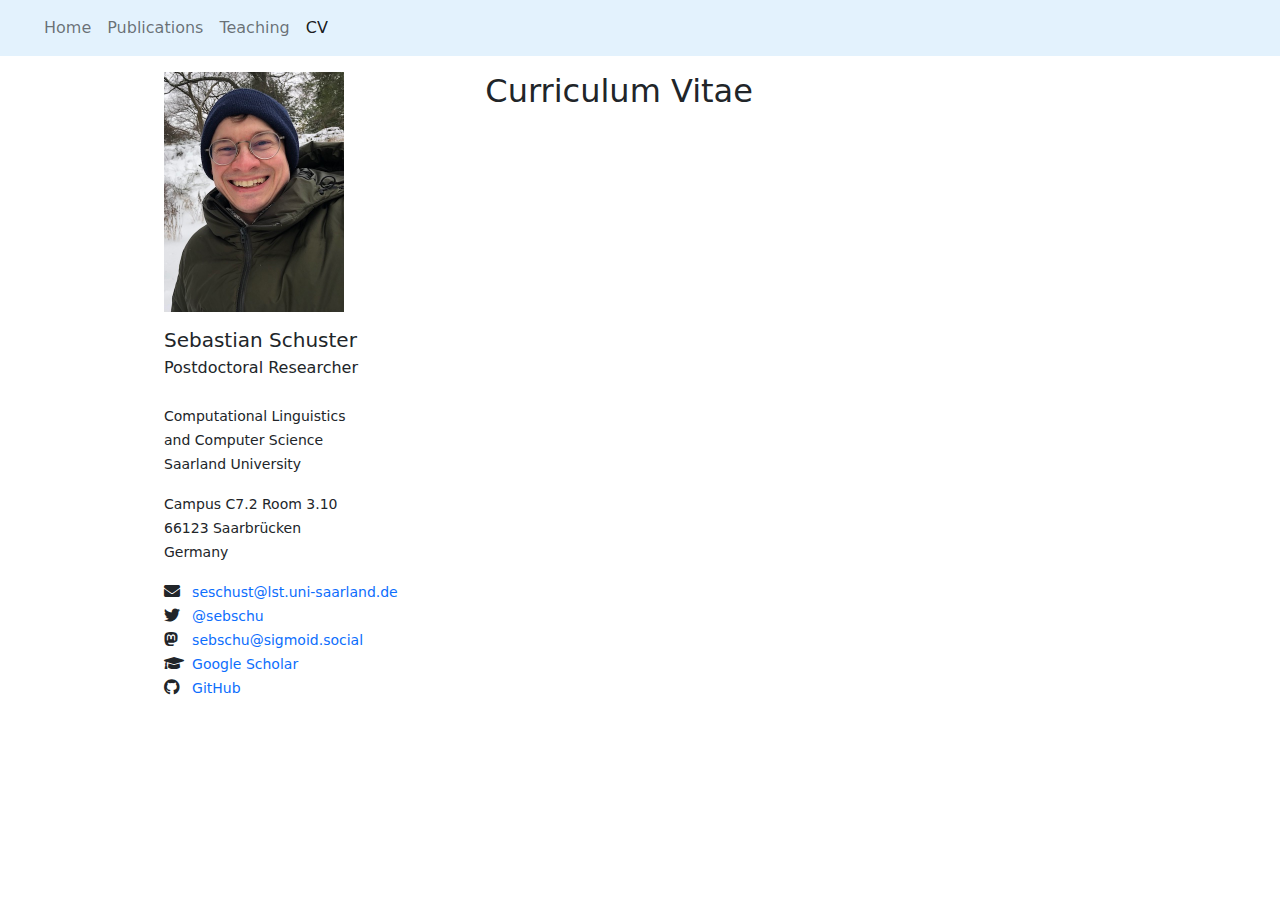
==== cv.html @ 92bc9b6d "teaching and cv" ====
<!doctype html>
<html lang="en">

<head>
  <meta charset="utf-8">
  <meta http-equiv="X-UA-Compatible" content="IE=edge">
  <meta name="viewport" content="width=device-width, initial-scale=1">
  <!-- The above 3 meta tags *must* come first in the head; any other head content must come *after* these tags -->
  <title>Sebastian Schuster | Saarland University</title>

  <!-- Bootstrap -->
  <link rel="stylesheet" href="./lib/bootstrap-5.2.3-dist/css/bootstrap.min.css">
  <link rel="stylesheet" href="./css/main.css">
  <!-- HTML5 shim and Respond.js for IE8 support of HTML5 elements and media queries -->
  <!-- WARNING: Respond.js doesn't work if you view the page via file:// -->
  <!--[if lt IE 9]>
      <script src="https://cdn.jsdelivr.net/npm/html5shiv@3.7.3/dist/html5shiv.min.js"></script>
      <script src="https://cdn.jsdelivr.net/npm/respond.js@1.4.2/dest/respond.min.js"></script>
    <![endif]-->

  <link href="./lib/fontawesome-free/css/all.min.css" rel="stylesheet" type="text/css">
  <link href="./lib/fontawesome-free/css/brands.min.css" rel="stylesheet" type="text/css">


</head>

<body>
  <nav class="navbar navbar-expand-md">
    <div class="container-fluid">
      <button class="navbar-toggler" type="button" data-bs-toggle="collapse" data-bs-target="#navbarSupportedContent"
        aria-controls="navbarSupportedContent" aria-expanded="false" aria-label="Toggle navigation">
        <span class="navbar-toggler-icon"></span>
      </button>
      <div class="collapse navbar-collapse ps-4" id="navbarSupportedContent">
        <ul class="nav navbar-nav">
          <li class="nav-item"><a class="nav-link" href="index">Home</a></li>
          <li class="nav-item"><a class="nav-link" href="/publications">Publications</a></li>
          <li class="nav-item"><a class="nav-link" href="/teaching">Teaching</a></li>
          <li class="nav-item"><a class="nav-link active" href="/cv">CV</a></li>
        </ul>
      </div>
      <!--/.nav-collapse -->
    </div>
  </nav>
  <div class="container mt-3">
    <div class="row">

      <div class="col-sm-6 col-md-4  col-12">
        <div class="container">
          <div class="row">
            <div class="col-sm-12 col-6 portrait-image-container">
              <p><img class="portrait-image" src="./img/sebastian-schuster.jpg" alt="Portrait of Sebastian Schuster"
                  width="180" height="240"></p>
            </div>
            <div class="col-sm-12 col-6">
              <h5 class="mb-1">Sebastian Schuster</h5>
              <p class="my-0">Postdoctoral Researcher</p>
              <p class=""><br>
                <small>Computational Linguistics<br>and Computer Science<br>
                  Saarland University</small>
              </p>
            </div>
          </div>
          <div class="contact-links">
            <p><small>Campus C7.2 Room 3.10<br>
                66123 Saarbrücken<br>
                Germany</small></p>

            <p class="my-0"><i class="fas fa-envelope"></i> <small><a
                  href="mailto:seschust@lst.uni-saarland.de">seschust@lst.uni-saarland.de</a></small></p>
            <p class="my-0"><i class="fab fa-twitter"></i> <small><a
                  href="https://twitter.com/sebschu">@sebschu</a></small></p>
            <p class="my-0"><i class="fab fa-mastodon"></i> <small><a
                  href="https://sigmoid.social/@sebschu">sebschu@sigmoid.social</a></small></p>
            <p class="my-0"><i class="fas fa-graduation-cap"></i> <small><a
                  href="https://scholar.google.com/citations?user=DU58eCoAAAAJ">Google Scholar</a></small></p>
            <p class="mt-0 mb-5"><i class="fab fa-github"></i> <small><a
                  href="https://github.com/sebschu">GitHub</a></small></p>
          </div>
        </div>
        <hr class="d-sm-none d-block">
      </div>


      <div class="col-sm-6 col-md-8  col-12 small publications-list">
        <h2>Curriculum Vitae</h2>
        <a 
        href="https://www.dropbox.com/s/5e93zn6kxd8pr4d/cv.pdf?dl=0" 
        class="dropbox-embed"
      ></a>
        <script type="text/javascript" src="https://www.dropbox.com/static/api/2/dropins.js" id="dropboxjs" data-app-key="6cxaenon25q20oa"></script>


      </div>

    </div>

  </div>
  <!-- jQuery (necessary for Bootstrap's JavaScript plugins) -->
  <script src="https://code.jquery.com/jquery-1.12.4.min.js"
    integrity="sha384-nvAa0+6Qg9clwYCGGPpDQLVpLNn0fRaROjHqs13t4Ggj3Ez50XnGQqc/r8MhnRDZ"
    crossorigin="anonymous"></script>
  <!-- Include all compiled plugins (below), or include individual files as needed -->
  <script src="./lib/bootstrap-5.2.3-dist/js/bootstrap.min.js"></script>
</body>

</html>
---- css/main.css ----
/* Space out content a bit */
body {
  padding-top: 0px;
  padding-bottom: 20px;
}

.contact-links a {
  text-decoration: none;
}

.contact-links .fas, .contact-links .fab {
  width: 23px;
}

.navbar {
  background-color: #e3f2fd;
}

/* Everything but the jumbotron gets side spacing for mobile first views */
.header,
.marketing,
.footer {
  padding-right: 15px;
  padding-left: 15px;
}

/* Custom page header */
.header {
  padding-bottom: 20px;
  border-bottom: 1px solid #e5e5e5;
}
.header h3 {
  margin-top: 0;
  margin-bottom: 0;
  line-height: 40px; /* Make the masthead heading the same height as the navigation */
}

/* Custom page footer */
.footer {
  padding-top: 19px;
  color: #777;
  border-top: 1px solid #e5e5e5;
}


.publications-list .btn-sm {
  font-size: 0.65rem;
  --bs-btn-padding-y: 0;
  
}

@media (max-width: 400px) {
  .portrait-image {
    width: 140px;
    height: 187px;
  }
}

@media (max-width: 300px) {
  .portrait-image-container {
    display: none;
  }
}

/* Customize container */
@media (min-width: 768px) {
  .container {
    max-width: 1000px;
  }
}
.container-narrow > hr {
  margin: 30px 0;
}

/* Main marketing message and sign up button */
.jumbotron {
  text-align: center;
  border-bottom: 1px solid #e5e5e5;
}
.jumbotron .btn {
  padding: 14px 24px;
  font-size: 21px;
}

/* Supporting marketing content */
.marketing {
  margin: 40px 0;
}
.marketing p + h4 {
  margin-top: 28px;
}

/* Responsive: Portrait tablets and up */
@media screen and (min-width: 768px) {
  /* Remove the padding we set earlier */
  .header,
  .marketing,
  .footer {
    padding-right: 0;
    padding-left: 0;
  }
  .header {
    margin-bottom: 30px;
  }
  .jumbotron {
    border-bottom: 0;
  }
}
---- lib/fontawesome-free/css/brands.min.css ----
/*!
 * Font Awesome Free 5.15.4 by @fontawesome - https://fontawesome.com
 * License - https://fontawesome.com/license/free (Icons: CC BY 4.0, Fonts: SIL OFL 1.1, Code: MIT License)
 */
@font-face{font-family:"Font Awesome 5 Brands";font-style:normal;font-weight:400;font-display:block;src:url(../webfonts/fa-brands-400.eot);src:url(../webfonts/fa-brands-400.eot?#iefix) format("embedded-opentype"),url(../webfonts/fa-brands-400.woff2) format("woff2"),url(../webfonts/fa-brands-400.woff) format("woff"),url(../webfonts/fa-brands-400.ttf) format("truetype"),url(../webfonts/fa-brands-400.svg#fontawesome) format("svg")}.fab{font-family:"Font Awesome 5 Brands";font-weight:400}
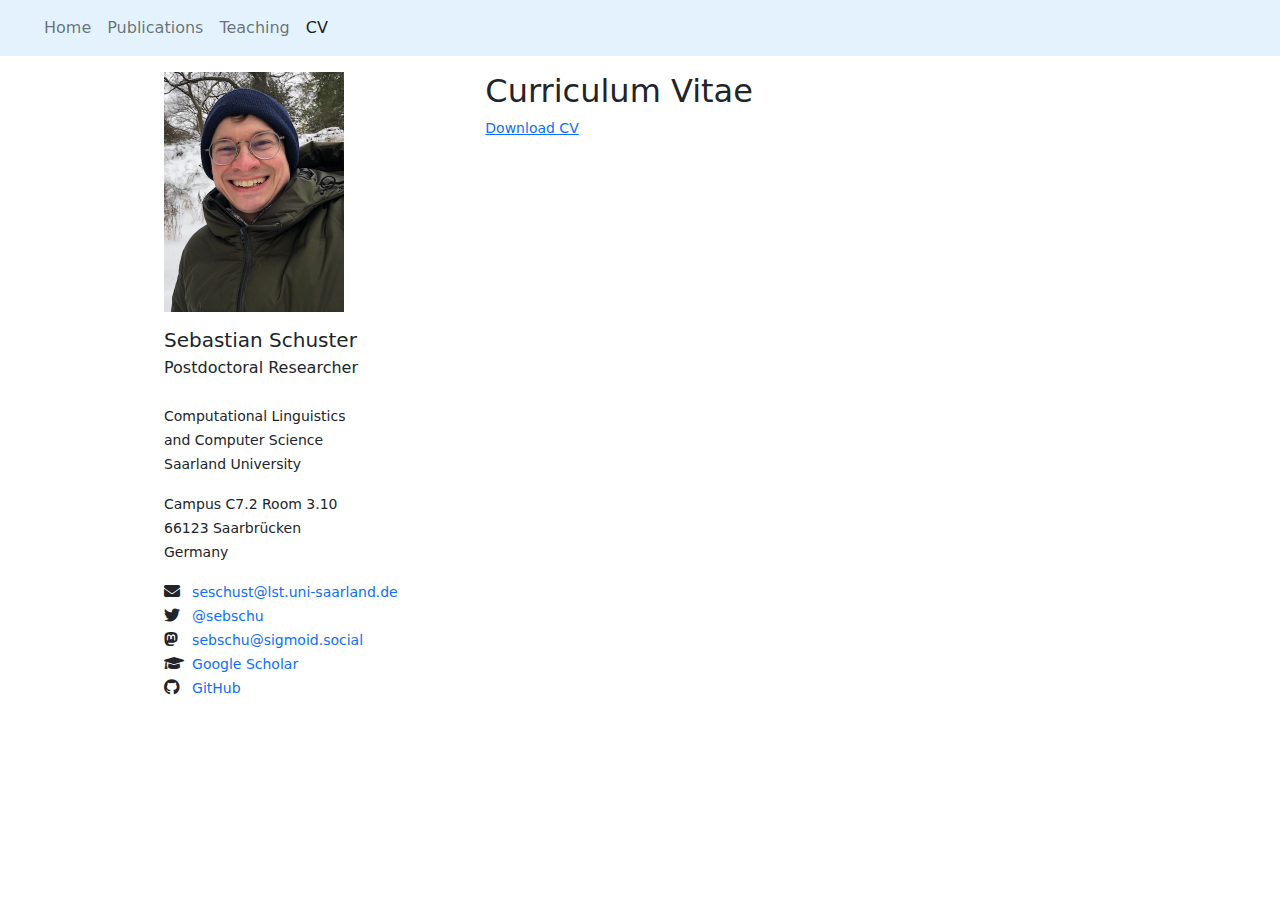
==== commit 1f0e2c9a: "update cv" ====
--- a/cv.html
+++ b/cv.html
@@ -84,12 +84,14 @@
 
       <div class="col-sm-6 col-md-8  col-12 small publications-list">
         <h2>Curriculum Vitae</h2>
+        <p><a href="https://www.dropbox.com/s/5e93zn6kxd8pr4d/cv.pdf?dl=1">Download CV</a></p>
+        <div class="d-none d-md-block">
         <a 
         href="https://www.dropbox.com/s/5e93zn6kxd8pr4d/cv.pdf?dl=0" 
         class="dropbox-embed"
       ></a>
         <script type="text/javascript" src="https://www.dropbox.com/static/api/2/dropins.js" id="dropboxjs" data-app-key="6cxaenon25q20oa"></script>
-
+      </div>
 
       </div>
 
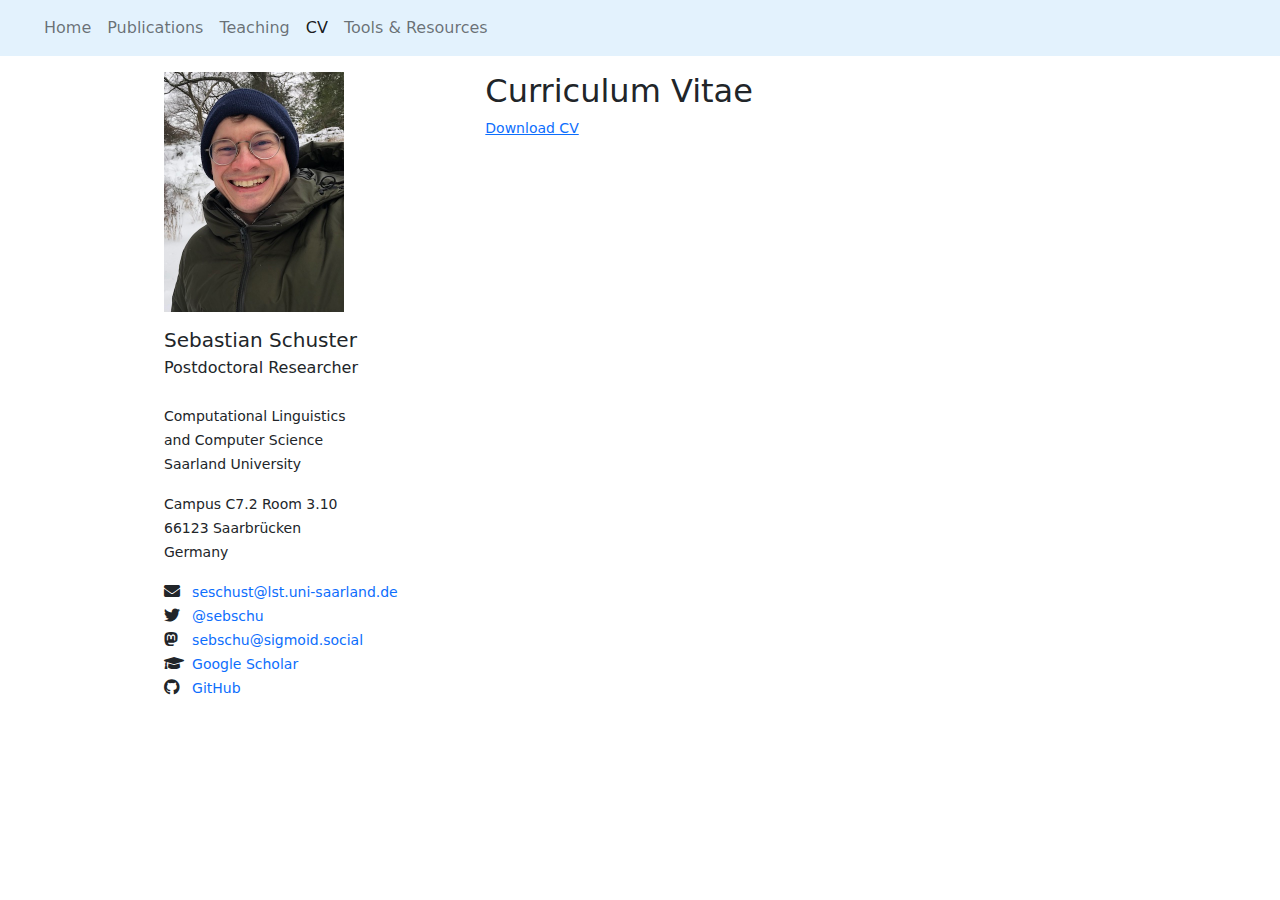
==== commit 347e6047: "add tools page" ====
--- a/cv.html
+++ b/cv.html
@@ -37,6 +37,7 @@
           <li class="nav-item"><a class="nav-link" href="/publications">Publications</a></li>
           <li class="nav-item"><a class="nav-link" href="/teaching">Teaching</a></li>
           <li class="nav-item"><a class="nav-link active" href="/cv">CV</a></li>
+          <li class="nav-item"><a class="nav-link" href="/tools">Tools &amp; Resources</a></li>
         </ul>
       </div>
       <!--/.nav-collapse -->
@@ -85,7 +86,7 @@
       <div class="col-sm-6 col-md-8  col-12 small publications-list">
         <h2>Curriculum Vitae</h2>
         <p><a href="https://www.dropbox.com/s/5e93zn6kxd8pr4d/cv.pdf?dl=1">Download CV</a></p>
-        <div class="d-none d-md-block">
+        <div class="d-none d-md-block" style="height: 700px;">
         <a 
         href="https://www.dropbox.com/s/5e93zn6kxd8pr4d/cv.pdf?dl=0" 
         class="dropbox-embed"
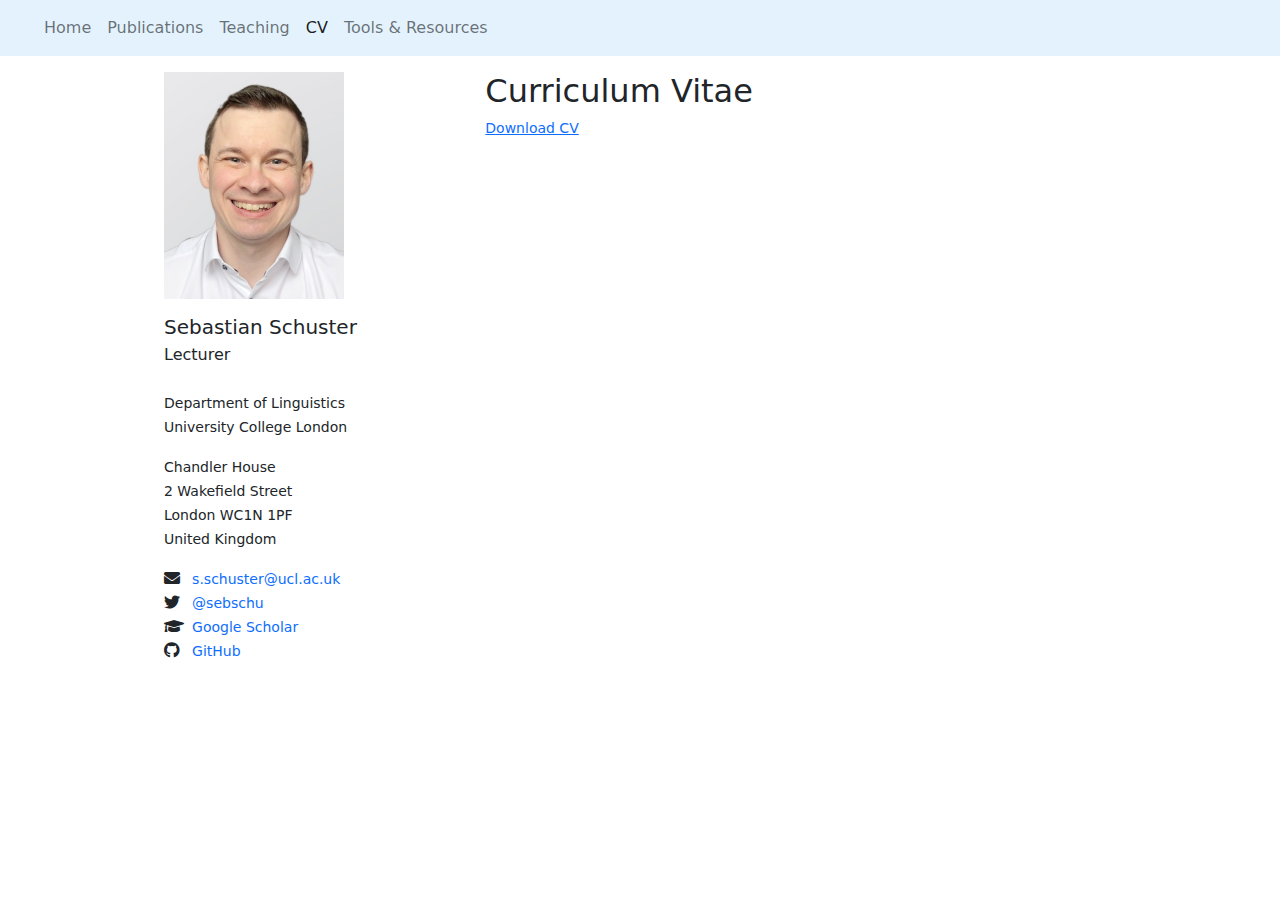
==== commit ea9830bb: "update address" ====
--- a/cv.html
+++ b/cv.html
@@ -6,7 +6,7 @@
   <meta http-equiv="X-UA-Compatible" content="IE=edge">
   <meta name="viewport" content="width=device-width, initial-scale=1">
   <!-- The above 3 meta tags *must* come first in the head; any other head content must come *after* these tags -->
-  <title>Sebastian Schuster | Saarland University</title>
+  <title>Sebastian Schuster | University College London</title>
 
   <!-- Bootstrap -->
   <link rel="stylesheet" href="./lib/bootstrap-5.2.3-dist/css/bootstrap.min.css">
@@ -51,28 +51,27 @@
           <div class="row">
             <div class="col-sm-12 col-6 portrait-image-container">
               <p><img class="portrait-image" src="./img/sebastian-schuster.jpg" alt="Portrait of Sebastian Schuster"
-                  width="180" height="240"></p>
+                  width="180" height="227"></p>
             </div>
             <div class="col-sm-12 col-6">
               <h5 class="mb-1">Sebastian Schuster</h5>
-              <p class="my-0">Postdoctoral Researcher</p>
+              <p class="my-0">Lecturer</p>
               <p class=""><br>
-                <small>Computational Linguistics<br>and Computer Science<br>
-                  Saarland University</small>
+                <small>Department of Linguistics<br>
+                  University College London</small>
               </p>
             </div>
           </div>
           <div class="contact-links">
-            <p><small>Campus C7.2 Room 3.10<br>
-                66123 Saarbrücken<br>
-                Germany</small></p>
+            <p><small>Chandler House<br>
+                2 Wakefield Street<br>
+                London WC1N 1PF<br>
+                United Kingdom</small></p>
 
             <p class="my-0"><i class="fas fa-envelope"></i> <small><a
-                  href="mailto:seschust@lst.uni-saarland.de">seschust@lst.uni-saarland.de</a></small></p>
+                  href="mailto:s.schuster@ucl.ac.uk">s.schuster@ucl.ac.uk</a></small></p>
             <p class="my-0"><i class="fab fa-twitter"></i> <small><a
                   href="https://twitter.com/sebschu">@sebschu</a></small></p>
-            <p class="my-0"><i class="fab fa-mastodon"></i> <small><a
-                  href="https://sigmoid.social/@sebschu">sebschu@sigmoid.social</a></small></p>
             <p class="my-0"><i class="fas fa-graduation-cap"></i> <small><a
                   href="https://scholar.google.com/citations?user=DU58eCoAAAAJ">Google Scholar</a></small></p>
             <p class="mt-0 mb-5"><i class="fab fa-github"></i> <small><a
